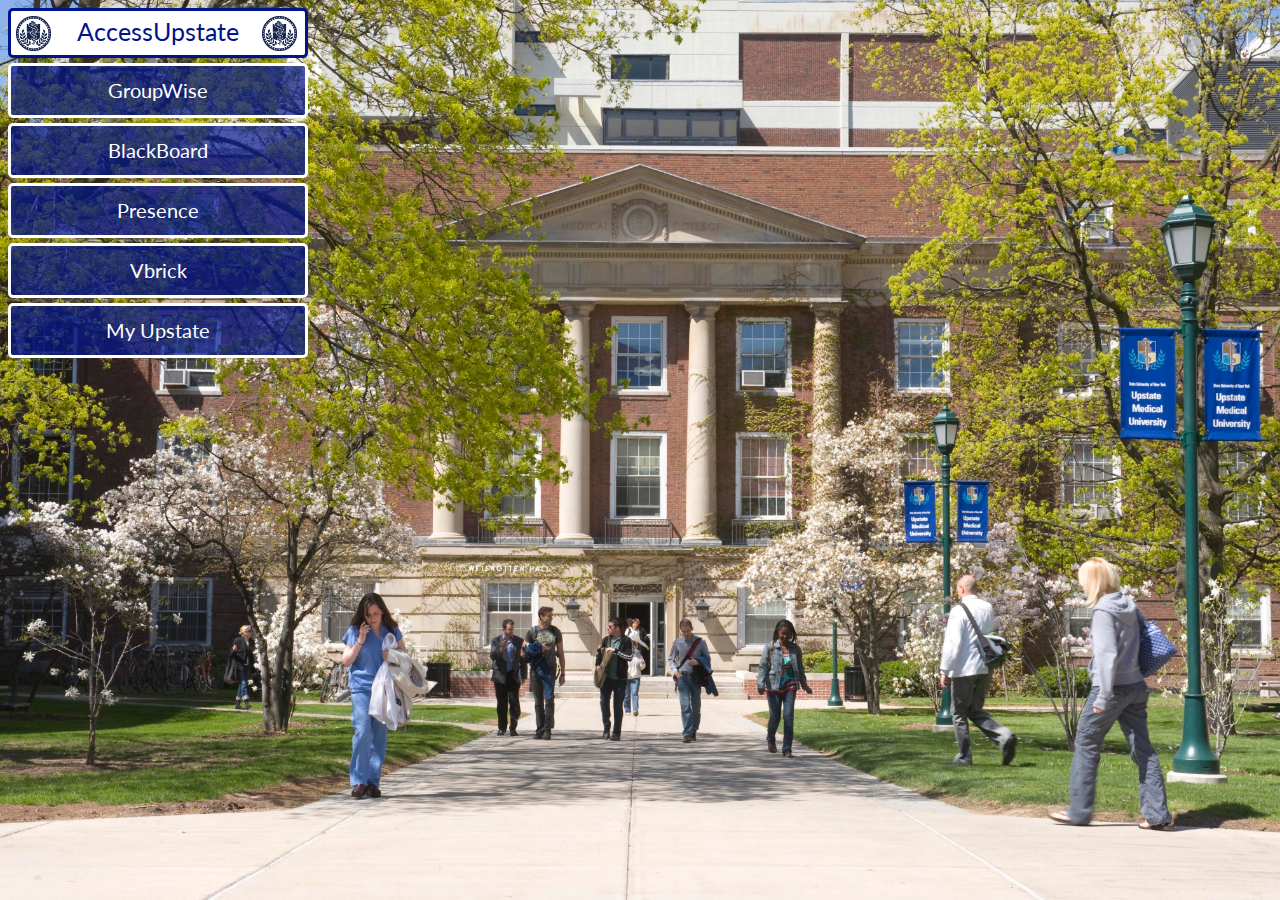
==== popup.html @ 848a3e03 "Mostly finished up" ====
<html>

<head>
    <link rel="stylesheet" type="text/css" href="style/popup-style.css">
    <link href="style/weather-icons.css" rel="stylesheet" type="text/css">
    <link rel='stylesheet' href='style/fullcalendar.css' />
    <meta name="viewport" content="width=device-width, initial-scale=1">
    <title>AccessUpstate </title>

    <body>
        <div class='header-pane row-distribution'>
            <div class="upstate-seal"></div>
            <span class='title-text'>
              AccessUpstate
          </span>
            <div class="upstate-seal"></div>
        </div>
        <div class="container column-distribution">
            <a href="https://webmail.upstate.edu/gw/webacc" class="link-btn">GroupWise</a>
            <a href="https://bb.upstate.edu/" class="link-btn"> BlackBoard</a>
            <a href="https://upstate.presence.io/" class="link-btn"> Presence </a>
            <a href="https://upstate.rev.vbrick.com/#/login" class="link-btn">Vbrick</a>
            <a href="https://bannerweb.upstate.edu/" class="link-btn">My Upstate</a>
        </div>

        </div>
        <script src="https://ajax.googleapis.com/ajax/libs/jquery/3.3.1/jquery.min.js"></script>
        <script src='js/popuplink.js'></script>
    </body>



</html>
---- style/popup-style.css ----
/*Import Files*/

@import url(https://fonts.googleapis.com/css?family=Lato:300,700);
/*Main Document Settings and Variables*/

:root {
    --maxwidth: 300px;
    --iconwidth: 90px;
    --borderwidth: 3px;
    --headerheight: 120px;
    --elementspacing: 5px;
    --main-color: rgba(0, 20, 140);
    --main-color-opaque: rgba(0, 20, 140, .7);
    /*--main-color: rgba(78, 181, 241);*/
    /*--main-color-opaque: rgba(78, 181, 241, .7);*/
    /*--main-color: rgba(27, 35, 78);*/
    /*--main-color-opaque: rgba(27, 35, 78, .6);*/
}

* {
    border-radius: 5px;
    /*color: white;*/
    font-family: Lato, sans-serif;
    box-sizing: border-box;
    /*margin: 0 auto;*/
    transition: all 0.2s;
}

body {
    background-image: url("../img/weiskotten.jpg");
    background-position: center center;
    background-repeat: ncao-repeat;
    background-size: cover;
      -moz-background-size: cover;
    max-width: var(--maxwidth);
    /*margin: 0 5px;*/
    height: auto;
    width: 300;
    /*height: 900px;*/
    /*overflow: hidden;*/
    line-height: 1.45;
}
.title-text {
    color: var(--main-color);
    /*background-color: blue;*/
    margin-top: 2px;
}

/*Class Files*/

.header-pane {
    border: 3px solid var(--main-color);
    background-color: white;
    width: 100%;
    height: 50px;
    font-size: 25px;
    color: white;
    text-align: center;
    margin-bottom: var(--elementspacing);
}
.horiz-line {
    width: 95%;
    border-top: 3px solid var(--main-color);
    margin-bottom: 5px;
}

.row-distribution {
    display: flex;
    justify-content: space-between;
    float: left;
    width: 100%;
}

.column-distribution {
    display: flex;
    float: left;
    justify-content: space-between;
    flex-direction: column;
    text-align: center;
}

.upstate-seal {
    background-image: url('../img/upstate-seal-blue.png');
    background-size: 35px;
    height: 38px;
    width: 38px;
    background-repeat: no-repeat;
    /*height: 100%;*/
    /*float: left;*/
    margin-left: 5px;
    margin-right: 5px;
    margin-top: 5px;
    margin-bottom: 5px;
    /*padding: 10px;*/
    /*background-origin: content-box;*/
}

.uptodate-icon {
    background-image: url('../img/uptodate.png');
    background-position: left;
    background-repeat: no-repeat;
    background-position: 10px;
    background-size: 28px;
}

/* Link Buttons */

.container {
    height: auto;
    width: 100%;
    float: left;
    color: white;
}

.link-btn {
    width: 100%;
    display: block;
    padding: 0.5em 0em;
    margin-top: 0;
    margin-bottom: 5px;
    border: 3px solid white;
    text-decoration: none;
    font-size: 20px;
    text-align: center;
    background: var(--main-color-opaque);
    font-size: 20px;
    color: white;
}

.link-btn:hover {
    color: var(--main-color);
    border: 3px solid var(--main-color);
    border-radius: 2em;
    background-color: white;
}
}
---- style/weather-icons.css ----
/*!
 *  Weather Icons 2.0.8
 *  Updated September 19, 2015
 *  Weather themed icons for Bootstrap
 *  Author - Erik Flowers - erik@helloerik.com
 *  Email: erik@helloerik.com
 *  Twitter: http://twitter.com/Erik_UX
 *  ------------------------------------------------------------------------------
 *  Maintained at http://erikflowers.github.io/weather-icons
 *
 *  License
 *  ------------------------------------------------------------------------------
 *  - Font licensed under SIL OFL 1.1 -
 *    http://scripts.sil.org/OFL
 *  - CSS, SCSS and LESS are licensed under MIT License -
 *    http://opensource.org/licenses/mit-license.html
 *  - Documentation licensed under CC BY 3.0 -
 *    http://creativecommons.org/licenses/by/3.0/
 *  - Inspired by and works great as a companion with Font Awesome
 *    "Font Awesome by Dave Gandy - http://fontawesome.io"
 */
@font-face {
  font-family: 'weathericons';
  src: url('../fonts/weathericons-regular-webfont.eot');
  src: url('../fonts/weathericons-regular-webfont.eot?#iefix') format('embedded-opentype'), url('../fonts/weathericons-regular-webfont.woff2') format('woff2'), url('../fonts/weathericons-regular-webfont.woff') format('woff'), url('../fonts/weathericons-regular-webfont.ttf') format('truetype'), url('../fonts/weathericons-regular-webfont.svg#weather_iconsregular') format('svg');
  font-weight: normal;
  font-style: normal;
}
.wi {
  display: inline-block;
  font-family: 'weathericons';
  font-style: normal;
  font-weight: normal;
  line-height: 1;
  -webkit-font-smoothing: antialiased;
  -moz-osx-font-smoothing: grayscale;
}
.wi-fw {
  text-align: center;
  width: 1.4em;
}
.wi-rotate-90 {
  filter: progid:DXImageTransform.Microsoft.BasicImage(rotation=1);
  -webkit-transform: rotate(90deg);
  -ms-transform: rotate(90deg);
  transform: rotate(90deg);
}
.wi-rotate-180 {
  filter: progid:DXImageTransform.Microsoft.BasicImage(rotation=2);
  -webkit-transform: rotate(180deg);
  -ms-transform: rotate(180deg);
  transform: rotate(180deg);
}
.wi-rotate-270 {
  filter: progid:DXImageTransform.Microsoft.BasicImage(rotation=3);
  -webkit-transform: rotate(270deg);
  -ms-transform: rotate(270deg);
  transform: rotate(270deg);
}
.wi-flip-horizontal {
  filter: progid:DXImageTransform.Microsoft.BasicImage(rotation=0, mirror=1);
  -webkit-transform: scale(-1, 1);
  -ms-transform: scale(-1, 1);
  transform: scale(-1, 1);
}
.wi-flip-vertical {
  filter: progid:DXImageTransform.Microsoft.BasicImage(rotation=2, mirror=1);
  -webkit-transform: scale(1, -1);
  -ms-transform: scale(1, -1);
  transform: scale(1, -1);
}
.wi-day-sunny:before {
  content: "\f00d";
}
.wi-day-cloudy:before {
  content: "\f002";
}
.wi-day-cloudy-gusts:before {
  content: "\f000";
}
.wi-day-cloudy-windy:before {
  content: "\f001";
}
.wi-day-fog:before {
  content: "\f003";
}
.wi-day-hail:before {
  content: "\f004";
}
.wi-day-haze:before {
  content: "\f0b6";
}
.wi-day-lightning:before {
  content: "\f005";
}
.wi-day-rain:before {
  content: "\f008";
}
.wi-day-rain-mix:before {
  content: "\f006";
}
.wi-day-rain-wind:before {
  content: "\f007";
}
.wi-day-showers:before {
  content: "\f009";
}
.wi-day-sleet:before {
  content: "\f0b2";
}
.wi-day-sleet-storm:before {
  content: "\f068";
}
.wi-day-snow:before {
  content: "\f00a";
}
.wi-day-snow-thunderstorm:before {
  content: "\f06b";
}
.wi-day-snow-wind:before {
  content: "\f065";
}
.wi-day-sprinkle:before {
  content: "\f00b";
}
.wi-day-storm-showers:before {
  content: "\f00e";
}
.wi-day-sunny-overcast:before {
  content: "\f00c";
}
.wi-day-thunderstorm:before {
  content: "\f010";
}
.wi-day-windy:before {
  content: "\f085";
}
.wi-solar-eclipse:before {
  content: "\f06e";
}
.wi-hot:before {
  content: "\f072";
}
.wi-day-cloudy-high:before {
  content: "\f07d";
}
.wi-day-light-wind:before {
  content: "\f0c4";
}
.wi-night-clear:before {
  content: "\f02e";
}
.wi-night-alt-cloudy:before {
  content: "\f086";
}
.wi-night-alt-cloudy-gusts:before {
  content: "\f022";
}
.wi-night-alt-cloudy-windy:before {
  content: "\f023";
}
.wi-night-alt-hail:before {
  content: "\f024";
}
.wi-night-alt-lightning:before {
  content: "\f025";
}
.wi-night-alt-rain:before {
  content: "\f028";
}
.wi-night-alt-rain-mix:before {
  content: "\f026";
}
.wi-night-alt-rain-wind:before {
  content: "\f027";
}
.wi-night-alt-showers:before {
  content: "\f029";
}
.wi-night-alt-sleet:before {
  content: "\f0b4";
}
.wi-night-alt-sleet-storm:before {
  content: "\f06a";
}
.wi-night-alt-snow:before {
  content: "\f02a";
}
.wi-night-alt-snow-thunderstorm:before {
  content: "\f06d";
}
.wi-night-alt-snow-wind:before {
  content: "\f067";
}
.wi-night-alt-sprinkle:before {
  content: "\f02b";
}
.wi-night-alt-storm-showers:before {
  content: "\f02c";
}
.wi-night-alt-thunderstorm:before {
  content: "\f02d";
}
.wi-night-cloudy:before {
  content: "\f031";
}
.wi-night-cloudy-gusts:before {
  content: "\f02f";
}
.wi-night-cloudy-windy:before {
  content: "\f030";
}
.wi-night-fog:before {
  content: "\f04a";
}
.wi-night-hail:before {
  content: "\f032";
}
.wi-night-lightning:before {
  content: "\f033";
}
.wi-night-partly-cloudy:before {
  content: "\f083";
}
.wi-night-rain:before {
  content: "\f036";
}
.wi-night-rain-mix:before {
  content: "\f034";
}
.wi-night-rain-wind:before {
  content: "\f035";
}
.wi-night-showers:before {
  content: "\f037";
}
.wi-night-sleet:before {
  content: "\f0b3";
}
.wi-night-sleet-storm:before {
  content: "\f069";
}
.wi-night-snow:before {
  content: "\f038";
}
.wi-night-snow-thunderstorm:before {
  content: "\f06c";
}
.wi-night-snow-wind:before {
  content: "\f066";
}
.wi-night-sprinkle:before {
  content: "\f039";
}
.wi-night-storm-showers:before {
  content: "\f03a";
}
.wi-night-thunderstorm:before {
  content: "\f03b";
}
.wi-lunar-eclipse:before {
  content: "\f070";
}
.wi-stars:before {
  content: "\f077";
}
.wi-storm-showers:before {
  content: "\f01d";
}
.wi-thunderstorm:before {
  content: "\f01e";
}
.wi-night-alt-cloudy-high:before {
  content: "\f07e";
}
.wi-night-cloudy-high:before {
  content: "\f080";
}
.wi-night-alt-partly-cloudy:before {
  content: "\f081";
}
.wi-cloud:before {
  content: "\f041";
}
.wi-cloudy:before {
  content: "\f013";
}
.wi-cloudy-gusts:before {
  content: "\f011";
}
.wi-cloudy-windy:before {
  content: "\f012";
}
.wi-fog:before {
  content: "\f014";
}
.wi-hail:before {
  content: "\f015";
}
.wi-rain:before {
  content: "\f019";
}
.wi-rain-mix:before {
  content: "\f017";
}
.wi-rain-wind:before {
  content: "\f018";
}
.wi-showers:before {
  content: "\f01a";
}
.wi-sleet:before {
  content: "\f0b5";
}
.wi-snow:before {
  content: "\f01b";
}
.wi-sprinkle:before {
  content: "\f01c";
}
.wi-storm-showers:before {
  content: "\f01d";
}
.wi-thunderstorm:before {
  content: "\f01e";
}
.wi-snow-wind:before {
  content: "\f064";
}
.wi-snow:before {
  content: "\f01b";
}
.wi-smog:before {
  content: "\f074";
}
.wi-smoke:before {
  content: "\f062";
}
.wi-lightning:before {
  content: "\f016";
}
.wi-raindrops:before {
  content: "\f04e";
}
.wi-raindrop:before {
  content: "\f078";
}
.wi-dust:before {
  content: "\f063";
}
.wi-snowflake-cold:before {
  content: "\f076";
}
.wi-windy:before {
  content: "\f021";
}
.wi-strong-wind:before {
  content: "\f050";
}
.wi-sandstorm:before {
  content: "\f082";
}
.wi-earthquake:before {
  content: "\f0c6";
}
.wi-fire:before {
  content: "\f0c7";
}
.wi-flood:before {
  content: "\f07c";
}
.wi-meteor:before {
  content: "\f071";
}
.wi-tsunami:before {
  content: "\f0c5";
}
.wi-volcano:before {
  content: "\f0c8";
}
.wi-hurricane:before {
  content: "\f073";
}
.wi-tornado:before {
  content: "\f056";
}
.wi-small-craft-advisory:before {
  content: "\f0cc";
}
.wi-gale-warning:before {
  content: "\f0cd";
}
.wi-storm-warning:before {
  content: "\f0ce";
}
.wi-hurricane-warning:before {
  content: "\f0cf";
}
.wi-wind-direction:before {
  content: "\f0b1";
}
.wi-alien:before {
  content: "\f075";
}
.wi-celsius:before {
  content: "\f03c";
}
.wi-fahrenheit:before {
  content: "\f045";
}
.wi-degrees:before {
  content: "\f042";
}
.wi-thermometer:before {
  content: "\f055";
}
.wi-thermometer-exterior:before {
  content: "\f053";
}
.wi-thermometer-internal:before {
  content: "\f054";
}
.wi-cloud-down:before {
  content: "\f03d";
}
.wi-cloud-up:before {
  content: "\f040";
}
.wi-cloud-refresh:before {
  content: "\f03e";
}
.wi-horizon:before {
  content: "\f047";
}
.wi-horizon-alt:before {
  content: "\f046";
}
.wi-sunrise:before {
  content: "\f051";
}
.wi-sunset:before {
  content: "\f052";
}
.wi-moonrise:before {
  content: "\f0c9";
}
.wi-moonset:before {
  content: "\f0ca";
}
.wi-refresh:before {
  content: "\f04c";
}
.wi-refresh-alt:before {
  content: "\f04b";
}
.wi-umbrella:before {
  content: "\f084";
}
.wi-barometer:before {
  content: "\f079";
}
.wi-humidity:before {
  content: "\f07a";
}
.wi-na:before {
  content: "\f07b";
}
.wi-train:before {
  content: "\f0cb";
}
.wi-moon-new:before {
  content: "\f095";
}
.wi-moon-waxing-crescent-1:before {
  content: "\f096";
}
.wi-moon-waxing-crescent-2:before {
  content: "\f097";
}
.wi-moon-waxing-crescent-3:before {
  content: "\f098";
}
.wi-moon-waxing-crescent-4:before {
  content: "\f099";
}
.wi-moon-waxing-crescent-5:before {
  content: "\f09a";
}
.wi-moon-waxing-crescent-6:before {
  content: "\f09b";
}
.wi-moon-first-quarter:before {
  content: "\f09c";
}
.wi-moon-waxing-gibbous-1:before {
  content: "\f09d";
}
.wi-moon-waxing-gibbous-2:before {
  content: "\f09e";
}
.wi-moon-waxing-gibbous-3:before {
  content: "\f09f";
}
.wi-moon-waxing-gibbous-4:before {
  content: "\f0a0";
}
.wi-moon-waxing-gibbous-5:before {
  content: "\f0a1";
}
.wi-moon-waxing-gibbous-6:before {
  content: "\f0a2";
}
.wi-moon-full:before {
  content: "\f0a3";
}
.wi-moon-waning-gibbous-1:before {
  content: "\f0a4";
}
.wi-moon-waning-gibbous-2:before {
  content: "\f0a5";
}
.wi-moon-waning-gibbous-3:before {
  content: "\f0a6";
}
.wi-moon-waning-gibbous-4:before {
  content: "\f0a7";
}
.wi-moon-waning-gibbous-5:before {
  content: "\f0a8";
}
.wi-moon-waning-gibbous-6:before {
  content: "\f0a9";
}
.wi-moon-third-quarter:before {
  content: "\f0aa";
}
.wi-moon-waning-crescent-1:before {
  content: "\f0ab";
}
.wi-moon-waning-crescent-2:before {
  content: "\f0ac";
}
.wi-moon-waning-crescent-3:before {
  content: "\f0ad";
}
.wi-moon-waning-crescent-4:before {
  content: "\f0ae";
}
.wi-moon-waning-crescent-5:before {
  content: "\f0af";
}
.wi-moon-waning-crescent-6:before {
  content: "\f0b0";
}
.wi-moon-alt-new:before {
  content: "\f0eb";
}
.wi-moon-alt-waxing-crescent-1:before {
  content: "\f0d0";
}
.wi-moon-alt-waxing-crescent-2:before {
  content: "\f0d1";
}
.wi-moon-alt-waxing-crescent-3:before {
  content: "\f0d2";
}
.wi-moon-alt-waxing-crescent-4:before {
  content: "\f0d3";
}
.wi-moon-alt-waxing-crescent-5:before {
  content: "\f0d4";
}
.wi-moon-alt-waxing-crescent-6:before {
  content: "\f0d5";
}
.wi-moon-alt-first-quarter:before {
  content: "\f0d6";
}
.wi-moon-alt-waxing-gibbous-1:before {
  content: "\f0d7";
}
.wi-moon-alt-waxing-gibbous-2:before {
  content: "\f0d8";
}
.wi-moon-alt-waxing-gibbous-3:before {
  content: "\f0d9";
}
.wi-moon-alt-waxing-gibbous-4:before {
  content: "\f0da";
}
.wi-moon-alt-waxing-gibbous-5:before {
  content: "\f0db";
}
.wi-moon-alt-waxing-gibbous-6:before {
  content: "\f0dc";
}
.wi-moon-alt-full:before {
  content: "\f0dd";
}
.wi-moon-alt-waning-gibbous-1:before {
  content: "\f0de";
}
.wi-moon-alt-waning-gibbous-2:before {
  content: "\f0df";
}
.wi-moon-alt-waning-gibbous-3:before {
  content: "\f0e0";
}
.wi-moon-alt-waning-gibbous-4:before {
  content: "\f0e1";
}
.wi-moon-alt-waning-gibbous-5:before {
  content: "\f0e2";
}
.wi-moon-alt-waning-gibbous-6:before {
  content: "\f0e3";
}
.wi-moon-alt-third-quarter:before {
  content: "\f0e4";
}
.wi-moon-alt-waning-crescent-1:before {
  content: "\f0e5";
}
.wi-moon-alt-waning-crescent-2:before {
  content: "\f0e6";
}
.wi-moon-alt-waning-crescent-3:before {
  content: "\f0e7";
}
.wi-moon-alt-waning-crescent-4:before {
  content: "\f0e8";
}
.wi-moon-alt-waning-crescent-5:before {
  content: "\f0e9";
}
.wi-moon-alt-waning-crescent-6:before {
  content: "\f0ea";
}
.wi-moon-0:before {
  content: "\f095";
}
.wi-moon-1:before {
  content: "\f096";
}
.wi-moon-2:before {
  content: "\f097";
}
.wi-moon-3:before {
  content: "\f098";
}
.wi-moon-4:before {
  content: "\f099";
}
.wi-moon-5:before {
  content: "\f09a";
}
.wi-moon-6:before {
  content: "\f09b";
}
.wi-moon-7:before {
  content: "\f09c";
}
.wi-moon-8:before {
  content: "\f09d";
}
.wi-moon-9:before {
  content: "\f09e";
}
.wi-moon-10:before {
  content: "\f09f";
}
.wi-moon-11:before {
  content: "\f0a0";
}
.wi-moon-12:before {
  content: "\f0a1";
}
.wi-moon-13:before {
  content: "\f0a2";
}
.wi-moon-14:before {
  content: "\f0a3";
}
.wi-moon-15:before {
  content: "\f0a4";
}
.wi-moon-16:before {
  content: "\f0a5";
}
.wi-moon-17:before {
  content: "\f0a6";
}
.wi-moon-18:before {
  content: "\f0a7";
}
.wi-moon-19:before {
  content: "\f0a8";
}
.wi-moon-20:before {
  content: "\f0a9";
}
.wi-moon-21:before {
  content: "\f0aa";
}
.wi-moon-22:before {
  content: "\f0ab";
}
.wi-moon-23:before {
  content: "\f0ac";
}
.wi-moon-24:before {
  content: "\f0ad";
}
.wi-moon-25:before {
  content: "\f0ae";
}
.wi-moon-26:before {
  content: "\f0af";
}
.wi-moon-27:before {
  content: "\f0b0";
}
.wi-time-1:before {
  content: "\f08a";
}
.wi-time-2:before {
  content: "\f08b";
}
.wi-time-3:before {
  content: "\f08c";
}
.wi-time-4:before {
  content: "\f08d";
}
.wi-time-5:before {
  content: "\f08e";
}
.wi-time-6:before {
  content: "\f08f";
}
.wi-time-7:before {
  content: "\f090";
}
.wi-time-8:before {
  content: "\f091";
}
.wi-time-9:before {
  content: "\f092";
}
.wi-time-10:before {
  content: "\f093";
}
.wi-time-11:before {
  content: "\f094";
}
.wi-time-12:before {
  content: "\f089";
}
.wi-direction-up:before {
  content: "\f058";
}
.wi-direction-up-right:before {
  content: "\f057";
}
.wi-direction-right:before {
  content: "\f04d";
}
.wi-direction-down-right:before {
  content: "\f088";
}
.wi-direction-down:before {
  content: "\f044";
}
.wi-direction-down-left:before {
  content: "\f043";
}
.wi-direction-left:before {
  content: "\f048";
}
.wi-direction-up-left:before {
  content: "\f087";
}
.wi-wind-beaufort-0:before {
  content: "\f0b7";
}
.wi-wind-beaufort-1:before {
  content: "\f0b8";
}
.wi-wind-beaufort-2:before {
  content: "\f0b9";
}
.wi-wind-beaufort-3:before {
  content: "\f0ba";
}
.wi-wind-beaufort-4:before {
  content: "\f0bb";
}
.wi-wind-beaufort-5:before {
  content: "\f0bc";
}
.wi-wind-beaufort-6:before {
  content: "\f0bd";
}
.wi-wind-beaufort-7:before {
  content: "\f0be";
}
.wi-wind-beaufort-8:before {
  content: "\f0bf";
}
.wi-wind-beaufort-9:before {
  content: "\f0c0";
}
.wi-wind-beaufort-10:before {
  content: "\f0c1";
}
.wi-wind-beaufort-11:before {
  content: "\f0c2";
}
.wi-wind-beaufort-12:before {
  content: "\f0c3";
}
.wi-yahoo-0:before {
  content: "\f056";
}
.wi-yahoo-1:before {
  content: "\f00e";
}
.wi-yahoo-2:before {
  content: "\f073";
}
.wi-yahoo-3:before {
  content: "\f01e";
}
.wi-yahoo-4:before {
  content: "\f01e";
}
.wi-yahoo-5:before {
  content: "\f017";
}
.wi-yahoo-6:before {
  content: "\f017";
}
.wi-yahoo-7:before {
  content: "\f017";
}
.wi-yahoo-8:before {
  content: "\f015";
}
.wi-yahoo-9:before {
  content: "\f01a";
}
.wi-yahoo-10:before {
  content: "\f015";
}
.wi-yahoo-11:before {
  content: "\f01a";
}
.wi-yahoo-12:before {
  content: "\f01a";
}
.wi-yahoo-13:before {
  content: "\f01b";
}
.wi-yahoo-14:before {
  content: "\f00a";
}
.wi-yahoo-15:before {
  content: "\f064";
}
.wi-yahoo-16:before {
  content: "\f01b";
}
.wi-yahoo-17:before {
  content: "\f015";
}
.wi-yahoo-18:before {
  content: "\f017";
}
.wi-yahoo-19:before {
  content: "\f063";
}
.wi-yahoo-20:before {
  content: "\f014";
}
.wi-yahoo-21:before {
  content: "\f021";
}
.wi-yahoo-22:before {
  content: "\f062";
}
.wi-yahoo-23:before {
  content: "\f050";
}
.wi-yahoo-24:before {
  content: "\f050";
}
.wi-yahoo-25:before {
  content: "\f076";
}
.wi-yahoo-26:before {
  content: "\f013";
}
.wi-yahoo-27:before {
  content: "\f031";
}
.wi-yahoo-28:before {
  content: "\f002";
}
.wi-yahoo-29:before {
  content: "\f031";
}
.wi-yahoo-30:before {
  content: "\f002";
}
.wi-yahoo-31:before {
  content: "\f02e";
}
.wi-yahoo-32:before {
  content: "\f00d";
}
.wi-yahoo-33:before {
  content: "\f083";
}
.wi-yahoo-34:before {
  content: "\f00c";
}
.wi-yahoo-35:before {
  content: "\f017";
}
.wi-yahoo-36:before {
  content: "\f072";
}
.wi-yahoo-37:before {
  content: "\f00e";
}
.wi-yahoo-38:before {
  content: "\f00e";
}
.wi-yahoo-39:before {
  content: "\f00e";
}
.wi-yahoo-40:before {
  content: "\f01a";
}
.wi-yahoo-41:before {
  content: "\f064";
}
.wi-yahoo-42:before {
  content: "\f01b";
}
.wi-yahoo-43:before {
  content: "\f064";
}
.wi-yahoo-44:before {
  content: "\f00c";
}
.wi-yahoo-45:before {
  content: "\f00e";
}
.wi-yahoo-46:before {
  content: "\f01b";
}
.wi-yahoo-47:before {
  content: "\f00e";
}
.wi-yahoo-3200:before {
  content: "\f077";
}
.wi-forecast-io-clear-day:before {
  content: "\f00d";
}
.wi-forecast-io-clear-night:before {
  content: "\f02e";
}
.wi-forecast-io-rain:before {
  content: "\f019";
}
.wi-forecast-io-snow:before {
  content: "\f01b";
}
.wi-forecast-io-sleet:before {
  content: "\f0b5";
}
.wi-forecast-io-wind:before {
  content: "\f050";
}
.wi-forecast-io-fog:before {
  content: "\f014";
}
.wi-forecast-io-cloudy:before {
  content: "\f013";
}
.wi-forecast-io-partly-cloudy-day:before {
  content: "\f002";
}
.wi-forecast-io-partly-cloudy-night:before {
  content: "\f031";
}
.wi-forecast-io-hail:before {
  content: "\f015";
}
.wi-forecast-io-thunderstorm:before {
  content: "\f01e";
}
.wi-forecast-io-tornado:before {
  content: "\f056";
}
.wi-wmo4680-0:before,
.wi-wmo4680-00:before {
  content: "\f055";
}
.wi-wmo4680-1:before,
.wi-wmo4680-01:before {
  content: "\f013";
}
.wi-wmo4680-2:before,
.wi-wmo4680-02:before {
  content: "\f055";
}
.wi-wmo4680-3:before,
.wi-wmo4680-03:before {
  content: "\f013";
}
.wi-wmo4680-4:before,
.wi-wmo4680-04:before {
  content: "\f014";
}
.wi-wmo4680-5:before,
.wi-wmo4680-05:before {
  content: "\f014";
}
.wi-wmo4680-10:before {
  content: "\f014";
}
.wi-wmo4680-11:before {
  content: "\f014";
}
.wi-wmo4680-12:before {
  content: "\f016";
}
.wi-wmo4680-18:before {
  content: "\f050";
}
.wi-wmo4680-20:before {
  content: "\f014";
}
.wi-wmo4680-21:before {
  content: "\f017";
}
.wi-wmo4680-22:before {
  content: "\f017";
}
.wi-wmo4680-23:before {
  content: "\f019";
}
.wi-wmo4680-24:before {
  content: "\f01b";
}
.wi-wmo4680-25:before {
  content: "\f015";
}
.wi-wmo4680-26:before {
  content: "\f01e";
}
.wi-wmo4680-27:before {
  content: "\f063";
}
.wi-wmo4680-28:before {
  content: "\f063";
}
.wi-wmo4680-29:before {
  content: "\f063";
}
.wi-wmo4680-30:before {
  content: "\f014";
}
.wi-wmo4680-31:before {
  content: "\f014";
}
.wi-wmo4680-32:before {
  content: "\f014";
}
.wi-wmo4680-33:before {
  content: "\f014";
}
.wi-wmo4680-34:before {
  content: "\f014";
}
.wi-wmo4680-35:before {
  content: "\f014";
}
.wi-wmo4680-40:before {
  content: "\f017";
}
.wi-wmo4680-41:before {
  content: "\f01c";
}
.wi-wmo4680-42:before {
  content: "\f019";
}
.wi-wmo4680-43:before {
  content: "\f01c";
}
.wi-wmo4680-44:before {
  content: "\f019";
}
.wi-wmo4680-45:before {
  content: "\f015";
}
.wi-wmo4680-46:before {
  content: "\f015";
}
.wi-wmo4680-47:before {
  content: "\f01b";
}
.wi-wmo4680-48:before {
  content: "\f01b";
}
.wi-wmo4680-50:before {
  content: "\f01c";
}
.wi-wmo4680-51:before {
  content: "\f01c";
}
.wi-wmo4680-52:before {
  content: "\f019";
}
.wi-wmo4680-53:before {
  content: "\f019";
}
.wi-wmo4680-54:before {
  content: "\f076";
}
.wi-wmo4680-55:before {
  content: "\f076";
}
.wi-wmo4680-56:before {
  content: "\f076";
}
.wi-wmo4680-57:before {
  content: "\f01c";
}
.wi-wmo4680-58:before {
  content: "\f019";
}
.wi-wmo4680-60:before {
  content: "\f01c";
}
.wi-wmo4680-61:before {
  content: "\f01c";
}
.wi-wmo4680-62:before {
  content: "\f019";
}
.wi-wmo4680-63:before {
  content: "\f019";
}
.wi-wmo4680-64:before {
  content: "\f015";
}
.wi-wmo4680-65:before {
  content: "\f015";
}
.wi-wmo4680-66:before {
  content: "\f015";
}
.wi-wmo4680-67:before {
  content: "\f017";
}
.wi-wmo4680-68:before {
  content: "\f017";
}
.wi-wmo4680-70:before {
  content: "\f01b";
}
.wi-wmo4680-71:before {
  content: "\f01b";
}
.wi-wmo4680-72:before {
  content: "\f01b";
}
.wi-wmo4680-73:before {
  content: "\f01b";
}
.wi-wmo4680-74:before {
  content: "\f076";
}
.wi-wmo4680-75:before {
  content: "\f076";
}
.wi-wmo4680-76:before {
  content: "\f076";
}
.wi-wmo4680-77:before {
  content: "\f01b";
}
.wi-wmo4680-78:before {
  content: "\f076";
}
.wi-wmo4680-80:before {
  content: "\f019";
}
.wi-wmo4680-81:before {
  content: "\f01c";
}
.wi-wmo4680-82:before {
  content: "\f019";
}
.wi-wmo4680-83:before {
  content: "\f019";
}
.wi-wmo4680-84:before {
  content: "\f01d";
}
.wi-wmo4680-85:before {
  content: "\f017";
}
.wi-wmo4680-86:before {
  content: "\f017";
}
.wi-wmo4680-87:before {
  content: "\f017";
}
.wi-wmo4680-89:before {
  content: "\f015";
}
.wi-wmo4680-90:before {
  content: "\f016";
}
.wi-wmo4680-91:before {
  content: "\f01d";
}
.wi-wmo4680-92:before {
  content: "\f01e";
}
.wi-wmo4680-93:before {
  content: "\f01e";
}
.wi-wmo4680-94:before {
  content: "\f016";
}
.wi-wmo4680-95:before {
  content: "\f01e";
}
.wi-wmo4680-96:before {
  content: "\f01e";
}
.wi-wmo4680-99:before {
  content: "\f056";
}
.wi-owm-200:before {
  content: "\f01e";
}
.wi-owm-201:before {
  content: "\f01e";
}
.wi-owm-202:before {
  content: "\f01e";
}
.wi-owm-210:before {
  content: "\f016";
}
.wi-owm-211:before {
  content: "\f016";
}
.wi-owm-212:before {
  content: "\f016";
}
.wi-owm-221:before {
  content: "\f016";
}
.wi-owm-230:before {
  content: "\f01e";
}
.wi-owm-231:before {
  content: "\f01e";
}
.wi-owm-232:before {
  content: "\f01e";
}
.wi-owm-300:before {
  content: "\f01c";
}
.wi-owm-301:before {
  content: "\f01c";
}
.wi-owm-302:before {
  content: "\f019";
}
.wi-owm-310:before {
  content: "\f017";
}
.wi-owm-311:before {
  content: "\f019";
}
.wi-owm-312:before {
  content: "\f019";
}
.wi-owm-313:before {
  content: "\f01a";
}
.wi-owm-314:before {
  content: "\f019";
}
.wi-owm-321:before {
  content: "\f01c";
}
.wi-owm-500:before {
  content: "\f01c";
}
.wi-owm-501:before {
  content: "\f019";
}
.wi-owm-502:before {
  content: "\f019";
}
.wi-owm-503:before {
  content: "\f019";
}
.wi-owm-504:before {
  content: "\f019";
}
.wi-owm-511:before {
  content: "\f017";
}
.wi-owm-520:before {
  content: "\f01a";
}
.wi-owm-521:before {
  content: "\f01a";
}
.wi-owm-522:before {
  content: "\f01a";
}
.wi-owm-531:before {
  content: "\f01d";
}
.wi-owm-600:before {
  content: "\f01b";
}
.wi-owm-601:before {
  content: "\f01b";
}
.wi-owm-602:before {
  content: "\f0b5";
}
.wi-owm-611:before {
  content: "\f017";
}
.wi-owm-612:before {
  content: "\f017";
}
.wi-owm-615:before {
  content: "\f017";
}
.wi-owm-616:before {
  content: "\f017";
}
.wi-owm-620:before {
  content: "\f017";
}
.wi-owm-621:before {
  content: "\f01b";
}
.wi-owm-622:before {
  content: "\f01b";
}
.wi-owm-701:before {
  content: "\f01a";
}
.wi-owm-711:before {
  content: "\f062";
}
.wi-owm-721:before {
  content: "\f0b6";
}
.wi-owm-731:before {
  content: "\f063";
}
.wi-owm-741:before {
  content: "\f014";
}
.wi-owm-761:before {
  content: "\f063";
}
.wi-owm-762:before {
  content: "\f063";
}
.wi-owm-771:before {
  content: "\f011";
}
.wi-owm-781:before {
  content: "\f056";
}
.wi-owm-800:before {
  content: "\f00d";
}
.wi-owm-801:before {
  content: "\f011";
}
.wi-owm-802:before {
  content: "\f011";
}
.wi-owm-803:before {
  content: "\f012";
}
.wi-owm-804:before {
  content: "\f013";
}
.wi-owm-900:before {
  content: "\f056";
}
.wi-owm-901:before {
  content: "\f01d";
}
.wi-owm-902:before {
  content: "\f073";
}
.wi-owm-903:before {
  content: "\f076";
}
.wi-owm-904:before {
  content: "\f072";
}
.wi-owm-905:before {
  content: "\f021";
}
.wi-owm-906:before {
  content: "\f015";
}
.wi-owm-957:before {
  content: "\f050";
}
.wi-owm-day-200:before {
  content: "\f010";
}
.wi-owm-day-201:before {
  content: "\f010";
}
.wi-owm-day-202:before {
  content: "\f010";
}
.wi-owm-day-210:before {
  content: "\f005";
}
.wi-owm-day-211:before {
  content: "\f005";
}
.wi-owm-day-212:before {
  content: "\f005";
}
.wi-owm-day-221:before {
  content: "\f005";
}
.wi-owm-day-230:before {
  content: "\f010";
}
.wi-owm-day-231:before {
  content: "\f010";
}
.wi-owm-day-232:before {
  content: "\f010";
}
.wi-owm-day-300:before {
  content: "\f00b";
}
.wi-owm-day-301:before {
  content: "\f00b";
}
.wi-owm-day-302:before {
  content: "\f008";
}
.wi-owm-day-310:before {
  content: "\f008";
}
.wi-owm-day-311:before {
  content: "\f008";
}
.wi-owm-day-312:before {
  content: "\f008";
}
.wi-owm-day-313:before {
  content: "\f008";
}
.wi-owm-day-314:before {
  content: "\f008";
}
.wi-owm-day-321:before {
  content: "\f00b";
}
.wi-owm-day-500:before {
  content: "\f00b";
}
.wi-owm-day-501:before {
  content: "\f008";
}
.wi-owm-day-502:before {
  content: "\f008";
}
.wi-owm-day-503:before {
  content: "\f008";
}
.wi-owm-day-504:before {
  content: "\f008";
}
.wi-owm-day-511:before {
  content: "\f006";
}
.wi-owm-day-520:before {
  content: "\f009";
}
.wi-owm-day-521:before {
  content: "\f009";
}
.wi-owm-day-522:before {
  content: "\f009";
}
.wi-owm-day-531:before {
  content: "\f00e";
}
.wi-owm-day-600:before {
  content: "\f00a";
}
.wi-owm-day-601:before {
  content: "\f0b2";
}
.wi-owm-day-602:before {
  content: "\f00a";
}
.wi-owm-day-611:before {
  content: "\f006";
}
.wi-owm-day-612:before {
  content: "\f006";
}
.wi-owm-day-615:before {
  content: "\f006";
}
.wi-owm-day-616:before {
  content: "\f006";
}
.wi-owm-day-620:before {
  content: "\f006";
}
.wi-owm-day-621:before {
  content: "\f00a";
}
.wi-owm-day-622:before {
  content: "\f00a";
}
.wi-owm-day-701:before {
  content: "\f009";
}
.wi-owm-day-711:before {
  content: "\f062";
}
.wi-owm-day-721:before {
  content: "\f0b6";
}
.wi-owm-day-731:before {
  content: "\f063";
}
.wi-owm-day-741:before {
  content: "\f003";
}
.wi-owm-day-761:before {
  content: "\f063";
}
.wi-owm-day-762:before {
  content: "\f063";
}
.wi-owm-day-781:before {
  content: "\f056";
}
.wi-owm-day-800:before {
  content: "\f00d";
}
.wi-owm-day-801:before {
  content: "\f000";
}
.wi-owm-day-802:before {
  content: "\f000";
}
.wi-owm-day-803:before {
  content: "\f000";
}
.wi-owm-day-804:before {
  content: "\f00c";
}
.wi-owm-day-900:before {
  content: "\f056";
}
.wi-owm-day-902:before {
  content: "\f073";
}
.wi-owm-day-903:before {
  content: "\f076";
}
.wi-owm-day-904:before {
  content: "\f072";
}
.wi-owm-day-906:before {
  content: "\f004";
}
.wi-owm-day-957:before {
  content: "\f050";
}
.wi-owm-night-200:before {
  content: "\f02d";
}
.wi-owm-night-201:before {
  content: "\f02d";
}
.wi-owm-night-202:before {
  content: "\f02d";
}
.wi-owm-night-210:before {
  content: "\f025";
}
.wi-owm-night-211:before {
  content: "\f025";
}
.wi-owm-night-212:before {
  content: "\f025";
}
.wi-owm-night-221:before {
  content: "\f025";
}
.wi-owm-night-230:before {
  content: "\f02d";
}
.wi-owm-night-231:before {
  content: "\f02d";
}
.wi-owm-night-232:before {
  content: "\f02d";
}
.wi-owm-night-300:before {
  content: "\f02b";
}
.wi-owm-night-301:before {
  content: "\f02b";
}
.wi-owm-night-302:before {
  content: "\f028";
}
.wi-owm-night-310:before {
  content: "\f028";
}
.wi-owm-night-311:before {
  content: "\f028";
}
.wi-owm-night-312:before {
  content: "\f028";
}
.wi-owm-night-313:before {
  content: "\f028";
}
.wi-owm-night-314:before {
  content: "\f028";
}
.wi-owm-night-321:before {
  content: "\f02b";
}
.wi-owm-night-500:before {
  content: "\f02b";
}
.wi-owm-night-501:before {
  content: "\f028";
}
.wi-owm-night-502:before {
  content: "\f028";
}
.wi-owm-night-503:before {
  content: "\f028";
}
.wi-owm-night-504:before {
  content: "\f028";
}
.wi-owm-night-511:before {
  content: "\f026";
}
.wi-owm-night-520:before {
  content: "\f029";
}
.wi-owm-night-521:before {
  content: "\f029";
}
.wi-owm-night-522:before {
  content: "\f029";
}
.wi-owm-night-531:before {
  content: "\f02c";
}
.wi-owm-night-600:before {
  content: "\f02a";
}
.wi-owm-night-601:before {
  content: "\f0b4";
}
.wi-owm-night-602:before {
  content: "\f02a";
}
.wi-owm-night-611:before {
  content: "\f026";
}
.wi-owm-night-612:before {
  content: "\f026";
}
.wi-owm-night-615:before {
  content: "\f026";
}
.wi-owm-night-616:before {
  content: "\f026";
}
.wi-owm-night-620:before {
  content: "\f026";
}
.wi-owm-night-621:before {
  content: "\f02a";
}
.wi-owm-night-622:before {
  content: "\f02a";
}
.wi-owm-night-701:before {
  content: "\f029";
}
.wi-owm-night-711:before {
  content: "\f062";
}
.wi-owm-night-721:before {
  content: "\f0b6";
}
.wi-owm-night-731:before {
  content: "\f063";
}
.wi-owm-night-741:before {
  content: "\f04a";
}
.wi-owm-night-761:before {
  content: "\f063";
}
.wi-owm-night-762:before {
  content: "\f063";
}
.wi-owm-night-781:before {
  content: "\f056";
}
.wi-owm-night-800:before {
  content: "\f02e";
}
.wi-owm-night-801:before {
  content: "\f022";
}
.wi-owm-night-802:before {
  content: "\f022";
}
.wi-owm-night-803:before {
  content: "\f022";
}
.wi-owm-night-804:before {
  content: "\f086";
}
.wi-owm-night-900:before {
  content: "\f056";
}
.wi-owm-night-902:before {
  content: "\f073";
}
.wi-owm-night-903:before {
  content: "\f076";
}
.wi-owm-night-904:before {
  content: "\f072";
}
.wi-owm-night-906:before {
  content: "\f024";
}
.wi-owm-night-957:before {
  content: "\f050";
}
.wi-wu-chanceflurries:before {
  content: "\f064";
}
.wi-wu-chancerain:before {
  content: "\f019";
}
.wi-wu-chancesleat:before {
  content: "\f0b5";
}
.wi-wu-chancesnow:before {
  content: "\f01b";
}
.wi-wu-chancetstorms:before {
  content: "\f01e";
}
.wi-wu-clear:before {
  content: "\f00d";
}
.wi-wu-cloudy:before {
  content: "\f002";
}
.wi-wu-flurries:before {
  content: "\f064";
}
.wi-wu-hazy:before {
  content: "\f0b6";
}
.wi-wu-mostlycloudy:before {
  content: "\f002";
}
.wi-wu-mostlysunny:before {
  content: "\f00d";
}
.wi-wu-partlycloudy:before {
  content: "\f002";
}
.wi-wu-partlysunny:before {
  content: "\f00d";
}
.wi-wu-rain:before {
  content: "\f01a";
}
.wi-wu-sleat:before {
  content: "\f0b5";
}
.wi-wu-snow:before {
  content: "\f01b";
}
.wi-wu-sunny:before {
  content: "\f00d";
}
.wi-wu-tstorms:before {
  content: "\f01e";
}
.wi-wu-unknown:before {
  content: "\f00d";
}
---- style/fullcalendar.css ----
/*!
 * FullCalendar v3.9.0
 * Docs & License: https://fullcalendar.io/
 * (c) 2018 Adam Shaw
 */

* {
    outline: none;
    /*margin-left: auto;*/
    /*margin-right: auto;*/
}

.fc {
    direction: ltr;
    text-align: left;
}

.fc-rtl {
    text-align: right;
}

body .fc {
    /* extra precedence to overcome jqui */
    font-size: 1em;
}

/* Colors
--------------------------------------------------------------------------------------------------*/
.fc-center {
    display: flex;
    color: white;
    text-align: center;
    /*padding-top: .2em;*/
    padding-bottom: .65em;
}
.fc-highlight {
    /* when user is selecting cells */
    /*background: #f1bcbc;*/
    opacity: .3;
}

.fc-bgevent {
    /* default look for background events */
    /*background: #8fdf83;*/
    opacity: .3;
}

.fc-nonbusiness {
    /* default look for non-business-hours areas */
    /* will inherit .fc-bgevent's styles */
    background: #d7d7d7;
}

/* Buttons (styled <button> tags, normalized to work cross-browser)
--------------------------------------------------------------------------------------------------*/

.fc button {
    /* force height to include the border and padding */
    -moz-box-sizing: border-box;
    -webkit-box-sizing: border-box;
    box-sizing: border-box;
    /* dimensions */
    /*margin-top: auto; */
    /*margin-bottom: auto;*/
    height: 2.1em;
    /*top: .15em;*/
    /*padding: 0 .6em;*/
    /* text & cursor */
    font-size: 1em;
    /* normalize */
    white-space: nowrap;
    border-radius: 0;
    cursor: pointer;
}

/* Firefox has an annoying inner border */

.fc button::-moz-focus-inner {
    margin: 0;
    padding: 0;
}

.fc-state-default {
    /* non-theme */
    /*border: 1px solid;*/
}

.fc-state-default.fc-corner-left {
    /* non-theme */
    border-top-left-radius: 5px;
    border-bottom-left-radius: 5px;
}

.fc-state-default.fc-corner-right {
    /* non-theme */
    border-top-right-radius: 5px;
    border-bottom-right-radius: 5px;
}

/* icons in buttons */

.fc button .fc-icon {
    /* non-theme */
    position: relative;
    top: -0.05em;
    /* seems to be a good adjustment across browsers */
    margin: 0 .2em;
    /*color: white;*/
    vertical-align: middle;
}

/*
  button states
  borrowed from twitter bootstrap (http://twitter.github.com/bootstrap/)
*/

.fc-state-default {
    background-color: white;
    border: .5px solid rgba(27, 35, 78);
    /*color: rgba(27, 35, 78);*/
    /*background-image: -moz-linear-gradient(top, #ffffff, #e6e6e6);*/
    /*background-image: -webkit-gradient(linear, 0 0, 0 100%, from(#ffffff), to(#e6e6e6));*/
    /*background-image: -webkit-linear-gradient(top, #ffffff, #e6e6e6);*/
    /*background-image: -o-linear-gradient(top, #ffffff, #e6e6e6);*/
    /*background-image: linear-gradient(to bottom, #ffffff, #e6e6e6);*/
    background-repeat: repeat-x;
    text-transform: capitalize;
    border: .5px solid white;
}

.fc-state-hover, .fc-state-down, .fc-state-active, .fc-state-disabled {
    color: white;
    background-color: rgba(39,110,241);
    border: .5px solid white;
}

.fc-state-hover {
    color: white;
    background-color: rgba(39,110,241);
    border: .5px solid white;
    text-decoration: none;
    background-position: 0 -15px;
    -webkit-transition: background-position 0.1s linear;
    -moz-transition: background-position 0.1s linear;
    -o-transition: background-position 0.1s linear;
    transition: background-position 0.1s linear;
}

.fc-state-down, .fc-state-active {
    background-color: rgba(39,110,241);
    color: white;
    background-image: none;
}

.fc-state-disabled {
    cursor: default;
    background-image: none;
    /*opacity: 0.65;*/
    box-shadow: none;
}

/* Buttons Groups
--------------------------------------------------------------------------------------------------*/

.fc-button-group {
    display: flex;
    position: relative;
    /*right: 8px;*/
    /*margin-bottom: 8px;*/
    /*margin-top: 4px;*/
}

/*
every button that is not first in a button group should scootch over one pixel and cover the
previous button's border...
*/

.fc .fc-button-group>* {
    /* extra precedence b/c buttons have margin set to zero */
    float: left;
    margin: 0 0 0 -1px;
}

.fc .fc-button-group> :first-child {
    /* same */
    margin-left: 0;
}

/* Popover
--------------------------------------------------------------------------------------------------*/
.fc-header-title h2 {
    /*color: white !important;*/
}
.fc-popover {
    position: absolute;
    box-shadow: 0 2px 6px rgba(0, 0, 0, 0.15);
}

.fc-popover .fc-header {
    /* TODO: be more consistent with fc-head/fc-body */
    padding: 2px 4px;
}

.fc-popover .fc-header .fc-title {
    margin: 0 2px;
}

.fc-popover .fc-header .fc-close {
    cursor: pointer;
}

.fc-ltr .fc-popover .fc-header .fc-title, .fc-rtl .fc-popover .fc-header .fc-close {
    float: left;
}

.fc-rtl .fc-popover .fc-header .fc-title, .fc-ltr .fc-popover .fc-header .fc-close {
    float: right;
}

/* Misc Reusable Components
--------------------------------------------------------------------------------------------------*/
.fc-divider {
    border-style: solid;
    border-width: 2px;
}

hr.fc-divider {
    height: 0;
    margin: 0;
    padding: 0 0 2px;
    /* height is unreliable across browsers, so use padding */
    border-width: 2px 0;
}

.fc-clear {
    clear: both;
}

.fc-bg, .fc-bgevent-skeleton, .fc-highlight-skeleton, .fc-helper-skeleton {
    /* these element should always cling to top-left/right corners */
    position: absolute;
    top: 0;
    left: 0;
    right: 0;
}

.fc-bg {
    bottom: 0;
    /* strech bg to bottom edge */
}

.fc-bg table {
    height: 100%;
    /* strech bg to bottom edge */
}

/* Tables
--------------------------------------------------------------------------------------------------*/

.fc table {
    width: 100%;
    box-sizing: border-box;
    /* fix scrollbar issue in firefox */
    table-layout: fixed;
    border-collapse: collapse;
    border-spacing: 0;
    font-size: 1em;
    /* normalize cross-browser */
}

.fc th {
    text-align: center;
}

.fc th, .fc td {
    border-style: solid;
    border-width: 1px;
    padding: 0;
    vertical-align: top;
    height: auto;
}

.fc td.fc-today {
    border-style: double;
    /* overcome neighboring borders */
}

/* Internal Nav Links
--------------------------------------------------------------------------------------------------*/

a[data-goto] {
    cursor: pointer;
}

a[data-goto]:hover {
    text-decoration: underline;
}

/* Fake Table Rows
--------------------------------------------------------------------------------------------------*/

.fc .fc-row {
    /* extra precedence to overcome themes w/ .ui-widget-content forcing a 1px border */
    /* no visible border by default. but make available if need be (scrollbar width compensation) */
    border-style: solid;
    border-width: 0;
}

.fc-row table {
    /* don't put left/right border on anything within a fake row.
     the outer tbody will worry about this */
    border-left: 0 hidden transparent;
    border-right: 0 hidden transparent;
    /* no bottom borders on rows */
    border-bottom: 0 hidden transparent;
}

.fc-row:first-child table {
    border-top: 0 hidden transparent;
    /* no top border on first row */
}

/* Day Row (used within the header and the DayGrid)
--------------------------------------------------------------------------------------------------*/

.fc-row {
    position: relative;
}

.fc-row .fc-bg {
    z-index: 1;
}

/* highlighting cells & background event skeleton */

.fc-row .fc-bgevent-skeleton, .fc-row .fc-highlight-skeleton {
    bottom: 0;
    /* stretch skeleton to bottom of row */
}

.fc-row .fc-bgevent-skeleton table, .fc-row .fc-highlight-skeleton table {
    height: 100%;
    /* stretch skeleton to bottom of row */
}

.fc-row .fc-highlight-skeleton td, .fc-row .fc-bgevent-skeleton td {
    border-color: transparent;
}

.fc-row .fc-bgevent-skeleton {
    z-index: 2;
}

.fc-row .fc-highlight-skeleton {
    z-index: 3;
}

/*
row content (which contains day/week numbers and events) as well as "helper" (which contains
temporary rendered events).
*/

.fc-row .fc-content-skeleton {
    position: relative;
    z-index: 4;
    padding-bottom: 2px;
    /* matches the space above the events */
}

.fc-row .fc-helper-skeleton {
    z-index: 5;
}

.fc .fc-row .fc-content-skeleton table, .fc .fc-row .fc-content-skeleton td, .fc .fc-row .fc-helper-skeleton td {
    /* see-through to the background below */
    /* extra precedence to prevent theme-provided backgrounds */
    background: none;
    /* in case <td>s are globally styled */
    border-color: transparent;
}

.fc-row .fc-content-skeleton td, .fc-row .fc-helper-skeleton td {
    /* don't put a border between events and/or the day number */
    border-bottom: 0;
}

.fc-row .fc-content-skeleton tbody td, .fc-row .fc-helper-skeleton tbody td {
    /* don't put a border between event cells */
    border-top: 0;
}

/* Scrolling Container
--------------------------------------------------------------------------------------------------*/
.fc-content {
    color: white;
    /*color: rgba(27, 35, 78);*/
    /*display: inline;*/
    white-space: nowrap;
    text-overflow: hidden;
    transition-duration: 0s !important;
}
.fc-day-number {
    color: white;
}
.fc-scroller {
    -webkit-overflow-scrolling: touch;
}

/* TODO: move to agenda/basic */

.fc-scroller>.fc-day-grid, .fc-scroller>.fc-time-grid {
    position: relative;
    /* re-scope all positions */
    width: 100%;
    /* hack to force re-sizing this inner element when scrollbars appear/disappear */
}

/* Global Event Styles
--------------------------------------------------------------------------------------------------*/

.fc-event {
    position: relative;
    /* for resize handle and other inner positioning */
    display: block;
    /* make the <a> tag block */
    font-size: .85em;
    line-height: 1.8;
    border-radius: 0px;
    /*border: 1px solid white;*/
    /*height: 20px;*/
    border: .5px solid white !important;
    border-radius: 5px;
    word-wrap: break-word;
    /*color: rgba(27, 35, 78);*/
    /* default BORDER color */
}

.fc-event, .fc-event-dot {
    background-color: #9e0f0f;
    /* default BACKGROUND color */
}
.fc-event:hover {
    color: white;
}

.fc-event, .fc-event:hover {
    /* default TEXT color */
    text-decoration: none;
    /* if <a> has an href */
}

.fc-event[href], .fc-event.fc-draggable {
    cursor: pointer;
    /* give events with links and draggable events a hand mouse pointer */
}

.fc-not-allowed, .fc-not-allowed .fc-event {
    /* to override an event's custom cursor */
    cursor: not-allowed;
}

.fc-event .fc-bg {
    /* the generic .fc-bg already does position */
    z-index: 1;
    /*background: #fff;*/
    opacity: .25;
}

.fc-event .fc-content {
    position: relative;
    z-index: 2;
}

/* resizer (cursor AND touch devices) */

.fc-event .fc-resizer {
    position: absolute;
    z-index: 4;
}

/* resizer (touch devices) */

.fc-event .fc-resizer {
    display: none;
}

.fc-event.fc-allow-mouse-resize .fc-resizer, .fc-event.fc-selected .fc-resizer {
    /* only show when hovering or selected (with touch) */
    display: block;
}

/* hit area */

.fc-event.fc-selected .fc-resizer:before {
    /* 40x40 touch area */
    content: "";
    position: absolute;
    z-index: 9999;
    /* user of this util can scope within a lower z-index */
    top: 50%;
    left: 50%;
    width: 40px;
    height: 40px;
    margin-left: -20px;
    margin-top: -20px;
}

/* Event Selection (only for touch devices)
--------------------------------------------------------------------------------------------------*/

.fc-event.fc-selected {
    z-index: 9999 !important;
    /* overcomes inline z-index */
    box-shadow: 0 2px 5px rgba(0, 0, 0, 0.2);
}

.fc-event.fc-selected.fc-dragging {
    box-shadow: 0 2px 7px rgba(0, 0, 0, 0.3);
}

/* Horizontal Events
--------------------------------------------------------------------------------------------------*/

/* bigger touch area when selected */

.fc-h-event.fc-selected:before {
    content: "";
    position: absolute;
    z-index: 3;
    /* below resizers */
    top: -10px;
    bottom: -10px;
    left: 0;
    right: 0;
}

/* events that are continuing to/from another week. kill rounded corners and butt up against edge */

.fc-ltr .fc-h-event.fc-not-start, .fc-rtl .fc-h-event.fc-not-end {
    margin-left: 0;
    border-left-width: 0;
    padding-left: 1px;
    /* replace the border with padding */
    border-top-left-radius: 0;
    border-bottom-left-radius: 0;
}

.fc-ltr .fc-h-event.fc-not-end, .fc-rtl .fc-h-event.fc-not-start {
    margin-right: 0;
    border-right-width: 0;
    padding-right: 1px;
    /* replace the border with padding */
    border-top-right-radius: 0;
    border-bottom-right-radius: 0;
}

/* resizer (cursor AND touch devices) */

/* left resizer  */

.fc-ltr .fc-h-event .fc-start-resizer, .fc-rtl .fc-h-event .fc-end-resizer {
    cursor: w-resize;
    left: -1px;
    /* overcome border */
}

/* right resizer */

.fc-ltr .fc-h-event .fc-end-resizer, .fc-rtl .fc-h-event .fc-start-resizer {
    cursor: e-resize;
    right: -1px;
    /* overcome border */
}

/* resizer (mouse devices) */

.fc-h-event.fc-allow-mouse-resize .fc-resizer {
    width: 7px;
    top: -1px;
    /* overcome top border */
    bottom: -1px;
    /* overcome bottom border */
}

/* resizer (touch devices) */

.fc-h-event.fc-selected .fc-resizer {
    /* 8x8 little dot */
    border-radius: 4px;
    border-width: 1px;
    width: 6px;
    height: 6px;
    border-style: solid;
    border-color: inherit;
    background: #fff;
    /* vertically center */
    top: 50%;
    margin-top: -4px;
}

/* left resizer  */

.fc-ltr .fc-h-event.fc-selected .fc-start-resizer, .fc-rtl .fc-h-event.fc-selected .fc-end-resizer {
    margin-left: -4px;
    /* centers the 8x8 dot on the left edge */
}

/* right resizer */

.fc-ltr .fc-h-event.fc-selected .fc-end-resizer, .fc-rtl .fc-h-event.fc-selected .fc-start-resizer {
    margin-right: -4px;
    /* centers the 8x8 dot on the right edge */
}

/* DayGrid events
----------------------------------------------------------------------------------------------------
We use the full "fc-day-grid-event" class instead of using descendants because the event won't
be a descendant of the grid when it is being dragged.
*/
.fc-day-grid-event {
    margin: 1px 2px 0;
    /* spacing between events and edges */
    padding: 0 1px;
    color: white;
}

tr:first-child>td>.fc-day-grid-event {
    margin-top: 2px;
    /* a little bit more space before the first event */
}

.fc-day-grid-event.fc-selected:after {
    content: "";
    position: absolute;
    z-index: 1;
    /* same z-index as fc-bg, behind text */
    /* overcome the borders */
    top: -1px;
    right: -1px;
    bottom: -1px;
    left: -1px;
    /* darkening effect */
    background: #000;
    /*opacity: .25;*/
}

.fc-day-grid-event .fc-content {
    /* force events to be one-line tall */
    white-space: nowrap;
    overflow: hidden;
}

.fc-day-grid-event .fc-time {
    font-weight: bold;
}

/* resizer (cursor devices) */

/* left resizer  */

.fc-ltr .fc-day-grid-event.fc-allow-mouse-resize .fc-start-resizer, .fc-rtl .fc-day-grid-event.fc-allow-mouse-resize .fc-end-resizer {
    margin-left: -2px;
    /* to the day cell's edge */
}

/* right resizer */

.fc-ltr .fc-day-grid-event.fc-allow-mouse-resize .fc-end-resizer, .fc-rtl .fc-day-grid-event.fc-allow-mouse-resize .fc-start-resizer {
    margin-right: -2px;
    /* to the day cell's edge */
}

/* Event Limiting
--------------------------------------------------------------------------------------------------*/

/* "more" link that represents hidden events */

a.fc-more {
    margin: 1px 3px;
    font-size: .85em;
    cursor: pointer;
    text-decoration: none;
}

a.fc-more:hover {
    text-decoration: underline;
}

.fc-limited {
    /* rows and cells that are hidden because of a "more" link */
    display: none;
}

/* popover that appears when "more" link is clicked */

.fc-day-grid .fc-row {
    z-index: 1;
    /* make the "more" popover one higher than this */
}

.fc-more-popover {
    z-index: 2;
    width: 220px;
}

.fc-more-popover .fc-event-container {
    padding: 10px;
}

/* Now Indicator
--------------------------------------------------------------------------------------------------*/

.fc-now-indicator {
    position: absolute;
    border: 1px solid red;
}

/* Utilities
--------------------------------------------------------------------------------------------------*/

.fc-unselectable {
    -webkit-user-select: none;
    -khtml-user-select: none;
    -moz-user-select: none;
    -ms-user-select: none;
    user-select: none;
    -webkit-touch-callout: none;
    -webkit-tap-highlight-color: transparent;
}

/*
TODO: more distinction between this file and common.css
*/

/* Colors
--------------------------------------------------------------------------------------------------*/

.fc-unthemed th, .fc-unthemed td, .fc-unthemed thead, .fc-unthemed tbody, .fc-unthemed .fc-divider, .fc-unthemed .fc-row, .fc-unthemed .fc-content, .fc-unthemed .fc-popover, .fc-unthemed .fc-list-view, .fc-unthemed .fc-list-heading td {
    border-color: #ddd;
}

.fc-unthemed .fc-popover {
    background-color: #fff;
}

.fc-unthemed .fc-divider, .fc-unthemed .fc-popover .fc-header, .fc-unthemed .fc-list-heading td {
    background: #e00c0c;
}

.fc-unthemed .fc-popover .fc-header .fc-close {
    color: #666;
}

.fc-unthemed td.fc-today {
    /*background: rgb(27, 35, 78, .6);*/
    /*background: rgba(255, 255, 255, .6);*/
}

.fc-unthemed .fc-disabled-day {
    /*background: #d7d7d7;*/
    /*opacity: .3;*/
}

/* Icons (inline elements with styled text that mock arrow icons)
--------------------------------------------------------------------------------------------------*/

.fc-icon {
    display: inline-block;
    /*color: rgba(27, 35, 78);*/
    height: 1em;
    line-height: 1em;
    font-size: 1em;
    text-align: center;
    overflow: hidden;
    font-family: "Courier New", Courier, monospace;
    /* don't allow browser text-selection */
    -webkit-touch-callout: none;
    -webkit-user-select: none;
    -khtml-user-select: none;
    -moz-user-select: none;
    -ms-user-select: none;
    user-select: none;
    transition: 0s  !important;
}
.fc-state-default:hover .fc-icon {
    color: white;
    transition: 0s;
}
/*
Acceptable font-family overrides for individual icons:
  "Arial", sans-serif
  "Times New Roman", serif

NOTE: use percentage font sizes or else old IE chokes
*/

.fc-icon:after {
    position: relative;
}

.fc-icon-left-single-arrow:after {
    content: "\2039";
    font-weight: bold;
    font-size: 200%;
    top: -7%;
}

.fc-icon-right-single-arrow:after {
    content: "\203A";
    font-weight: bold;
    font-size: 200%;
    top: -7%;
}

.fc-icon-left-double-arrow:after {
    content: "\AB";
    font-size: 160%;
    top: -7%;
}

.fc-icon-right-double-arrow:after {
    content: "\BB";
    font-size: 160%;
    top: -7%;
}

.fc-icon-left-triangle:after {
    content: "\25C4";
    font-size: 125%;
    top: 3%;
}

.fc-icon-right-triangle:after {
    content: "\25BA";
    font-size: 125%;
    top: 3%;
}

.fc-icon-down-triangle:after {
    content: "\25BC";
    font-size: 125%;
    top: 2%;
}

.fc-icon-x:after {
    content: "\D7";
    font-size: 200%;
    top: 6%;
}

/* Popover
--------------------------------------------------------------------------------------------------*/

.fc-unthemed .fc-popover {
    border-width: 1px;
    border-style: solid;
}

.fc-unthemed .fc-popover .fc-header .fc-close {
    font-size: .9em;
    margin-top: 8px;
}

/* List View
--------------------------------------------------------------------------------------------------*/

.fc-unthemed .fc-list-item:hover td {
    background-color: #f5f5f5;
}

/* Colors
--------------------------------------------------------------------------------------------------*/

.ui-widget .fc-disabled-day {
    background-image: none;
}

/* Popover
--------------------------------------------------------------------------------------------------*/

.fc-popover>.ui-widget-header+.ui-widget-content {
    border-top: 0;
    /* where they meet, let the header have the border */
}

/* Global Event Styles
--------------------------------------------------------------------------------------------------*/

.ui-widget .fc-event {
    /* overpower jqui's styles on <a> tags. TODO: more DRY */
    color: #fff;
    /* default TEXT color */
    text-decoration: none;
    /* if <a> has an href */
    /* undo ui-widget-header bold */
    font-weight: normal;
}

/* TimeGrid axis running down the side (for both the all-day area and the slot area)
--------------------------------------------------------------------------------------------------*/

.ui-widget td.fc-axis {
    font-weight: normal;
    /* overcome bold */
}

/* TimeGrid Slats (lines that run horizontally)
--------------------------------------------------------------------------------------------------*/

.fc-time-grid .fc-slats .ui-widget-content {
    background: none;
    /* see through to fc-bg */
}

.fc.fc-bootstrap3 a {
    text-decoration: none;
}

.fc.fc-bootstrap3 a[data-goto]:hover {
    text-decoration: underline;
}

.fc-bootstrap3 hr.fc-divider {
    border-color: inherit;
}

.fc-bootstrap3 .fc-today.alert {
    border-radius: 0;
}

/* Popover
--------------------------------------------------------------------------------------------------*/

.fc-bootstrap3 .fc-popover .panel-body {
    padding: 0;
}

/* TimeGrid Slats (lines that run horizontally)
--------------------------------------------------------------------------------------------------*/
.fc-widget-content {
    color: white;
}
.fc-bootstrap3 .fc-time-grid .fc-slats table {
    /* some themes have background color. see through to slats */
    background: none;
}

.fc.fc-bootstrap4 a {
    text-decoration: none;
}

.fc.fc-bootstrap4 a[data-goto]:hover {
    text-decoration: underline;
}

.fc-bootstrap4 hr.fc-divider {
    border-color: inherit;
}

.fc-bootstrap4 .fc-today.alert {
    border-radius: 0;
}

.fc-bootstrap4 a.fc-event:not([href]):not([tabindex]) {
    color: #fff;
}

.fc-bootstrap4 .fc-popover.card {
    position: absolute;
}

/* Popover
--------------------------------------------------------------------------------------------------*/

.fc-bootstrap4 .fc-popover .card-body {
    padding: 0;
}

/* TimeGrid Slats (lines that run horizontally)
--------------------------------------------------------------------------------------------------*/

.fc-bootstrap4 .fc-time-grid .fc-slats table {
    /* some themes have background color. see through to slats */
    background: none;
}

/* Toolbar
--------------------------------------------------------------------------------------------------*/

.fc-toolbar {
    text-align: center;
}

.fc-toolbar.fc-header-toolbar {
    margin-top: 8px;
    margin-bottom: 4px;
}

.fc-toolbar.fc-footer-toolbar {
    margin-top: 1em;
}

.fc-toolbar .fc-left {
    float: left;
}

.fc-toolbar .fc-right {
    float: right;
}

.fc-toolbar .fc-center {
    display: inline-block;
}

/* the things within each left/right/center section */

.fc .fc-toolbar>*>* {
    /* extra precedence to override button border margins */
    float: left;
    margin-left: .75em;
}

/* the first thing within each left/center/right section */

.fc .fc-toolbar>*> :first-child {
    /* extra precedence to override button border margins */
    margin-left: 0;
}

/* title text */

.fc-toolbar h2 {
    width: 100%;
    posiiton: relative;
    margin-top: auto;
    /*margin-right: -50%;*/
    /*transform: translate(-50%, -50%);*/
}

/* button layering (for border precedence) */

.fc-toolbar button {
    position: relative;
}

.fc-toolbar .fc-state-hover, .fc-toolbar .ui-state-hover {
    z-index: 2;
}

.fc-toolbar .fc-state-down {
    z-index: 3;
}

.fc-toolbar .fc-state-active, .fc-toolbar .ui-state-active {
    z-index: 4;
}

.fc-toolbar button:focus {
    z-index: 5;
}

/* View Structure
--------------------------------------------------------------------------------------------------*/

/* undo twitter bootstrap's box-sizing rules. normalizes positioning techniques */

/* don't do this for the toolbar because we'll want bootstrap to style those buttons as some pt */

.fc-view-container *, .fc-view-container *:before, .fc-view-container *:after {
    -webkit-box-sizing: content-box;
    -moz-box-sizing: content-box;
    box-sizing: content-box;
}

.fc-view, .fc-view>table {
    /* so dragged elements can be above the view's main element */
    position: relative;
    z-index: 1;
}

/* BasicView
--------------------------------------------------------------------------------------------------*/

/* day row structure */

.fc-basicWeek-view .fc-content-skeleton, .fc-basicDay-view .fc-content-skeleton {
    /* there may be week numbers in these views, so no padding-top */
    padding-bottom: 1em;
    /* ensure a space at bottom of cell for user selecting/clicking */
}

.fc-basic-view .fc-body .fc-row {
    min-height: 4em;
    /* ensure that all rows are at least this tall */
}

/* a "rigid" row will take up a constant amount of height because content-skeleton is absolute */

.fc-row.fc-rigid {
    overflow: hidden;
}

.fc-row.fc-rigid .fc-content-skeleton {
    position: absolute;
    top: 0;
    left: 0;
    right: 0;
}

/* week and day number styling */

.fc-day-top.fc-other-month {
    opacity: 0.3;
}

.fc-basic-view .fc-week-number, .fc-basic-view .fc-day-number {
    padding: 2px;
}

.fc-basic-view th.fc-week-number, .fc-basic-view th.fc-day-number {
    padding: 0 2px;
    /* column headers can't have as much v space */
}

.fc-ltr .fc-basic-view .fc-day-top .fc-day-number {
    float: right;
}

.fc-rtl .fc-basic-view .fc-day-top .fc-day-number {
    float: left;
}

.fc-ltr .fc-basic-view .fc-day-top .fc-week-number {
    float: left;
    border-radius: 0 0 3px 0;
}

.fc-rtl .fc-basic-view .fc-day-top .fc-week-number {
    float: right;
    border-radius: 0 0 0 3px;
}

.fc-basic-view .fc-day-top .fc-week-number {
    min-width: 1.5em;
    text-align: center;
    background-color: #f2f2f2;
    color: #808080;
}

/* when week/day number have own column */

.fc-basic-view td.fc-week-number {
    text-align: center;
}

.fc-basic-view td.fc-week-number>* {
    /* work around the way we do column resizing and ensure a minimum width */
    display: inline-block;
    min-width: 1.25em;
}

/* AgendaView all-day area
--------------------------------------------------------------------------------------------------*/

.fc-agenda-view .fc-day-grid {
    position: relative;
    z-index: 2;
    /* so the "more.." popover will be over the time grid */
}

.fc-agenda-view .fc-day-grid .fc-row {
    min-height: 3em;
    /* all-day section will never get shorter than this */
}

.fc-agenda-view .fc-day-grid .fc-row .fc-content-skeleton {
    padding-bottom: 1em;
    /* give space underneath events for clicking/selecting days */
}

/* TimeGrid axis running down the side (for both the all-day area and the slot area)
--------------------------------------------------------------------------------------------------*/

.fc .fc-axis {
    /* .fc to overcome default cell styles */
    vertical-align: middle;
    padding: 0 4px;
    white-space: nowrap;
}

.fc-ltr .fc-axis {
    text-align: right;
}

.fc-rtl .fc-axis {
    text-align: left;
}

/* TimeGrid Structure
--------------------------------------------------------------------------------------------------*/

.fc-time-grid-container, .fc-time-grid {
    /* so slats/bg/content/etc positions get scoped within here */
    position: relative;
    z-index: 1;
}

.fc-time-grid {
    min-height: 100%;
    /* so if height setting is 'auto', .fc-bg stretches to fill height */
}

.fc-time-grid table {
    /* don't put outer borders on slats/bg/content/etc */
    border: 0 hidden transparent;
}

.fc-time-grid>.fc-bg {
    z-index: 1;
}

.fc-time-grid .fc-slats, .fc-time-grid>hr {
    /* the <hr> AgendaView injects when grid is shorter than scroller */
    position: relative;
    z-index: 2;
}

.fc-time-grid .fc-content-col {
    position: relative;
    /* because now-indicator lives directly inside */
}

.fc-time-grid .fc-content-skeleton {
    position: absolute;
    z-index: 3;
    top: 0;
    left: 0;
    right: 0;
}

/* divs within a cell within the fc-content-skeleton */

.fc-time-grid .fc-business-container {
    position: relative;
    z-index: 1;
}

.fc-time-grid .fc-bgevent-container {
    position: relative;
    z-index: 2;
}

.fc-time-grid .fc-highlight-container {
    position: relative;
    z-index: 3;
}

.fc-time-grid .fc-event-container {
    position: relative;
    z-index: 4;
}

.fc-time-grid .fc-now-indicator-line {
    z-index: 5;
}

.fc-time-grid .fc-helper-container {
    /* also is fc-event-container */
    position: relative;
    z-index: 6;
}

/* TimeGrid Slats (lines that run horizontally)
--------------------------------------------------------------------------------------------------*/

.fc-time-grid .fc-slats td {
    height: 1.5em;
    border-bottom: 0;
    /* each cell is responsible for its top border */
}

.fc-time-grid .fc-slats .fc-minor td {
    border-top-style: dotted;
}

/* TimeGrid Highlighting Slots
--------------------------------------------------------------------------------------------------*/

.fc-time-grid .fc-highlight-container {
    /* a div within a cell within the fc-highlight-skeleton */
    position: relative;
    /* scopes the left/right of the fc-highlight to be in the column */
}

.fc-time-grid .fc-highlight {
    position: absolute;
    left: 0;
    right: 0;
    /* top and bottom will be in by JS */
}

/* TimeGrid Event Containment
--------------------------------------------------------------------------------------------------*/
.fc-ltr .fc-time-grid .fc-event-container {
    /* space on the sides of events for LTR (default) */
    margin: 0 2.5% 0 2px;
}

.fc-rtl .fc-time-grid .fc-event-container {
    /* space on the sides of events for RTL */
    margin: 0 2px 0 2.5%;
}

.fc-time-grid .fc-event, .fc-time-grid .fc-bgevent {
    position: absolute;
    z-index: 1;
    /* scope inner z-index's */
}

.fc-time-grid .fc-bgevent {
    /* background events always span full width */
    left: 0;
    right: 0;
}

/* Generic Vertical Event
--------------------------------------------------------------------------------------------------*/

.fc-v-event.fc-not-start {
    /* events that are continuing from another day */
    /* replace space made by the top border with padding */
    border-top-width: 0;
    padding-top: 1px;
    /* remove top rounded corners */
    border-top-left-radius: 0;
    border-top-right-radius: 0;
}

.fc-v-event.fc-not-end {
    /* replace space made by the top border with padding */
    border-bottom-width: 0;
    padding-bottom: 1px;
    /* remove bottom rounded corners */
    border-bottom-left-radius: 0;
    border-bottom-right-radius: 0;
}

/* TimeGrid Event Styling
----------------------------------------------------------------------------------------------------
We use the full "fc-time-grid-event" class instead of using descendants because the event won't
be a descendant of the grid when it is being dragged.
*/
.fc-day-header {
    color: white !important;
    /*background-color: black;*/
}
.fc-center {
    text-align: center;
}
.fc-time-grid-event {
    overflow: hidden;
    /* don't let the bg flow over rounded corners */
}

.fc-time-grid-event.fc-selected {
    /* need to allow touch resizers to extend outside event's bounding box */
    /* common fc-selected styles hide the fc-bg, so don't need this anyway */
    overflow: visible;
}

.fc-time-grid-event.fc-selected .fc-bg {
    display: none;
    /* hide semi-white background, to appear darker */
}

.fc-time-grid-event .fc-content {
    overflow: hidden;
    /* for when .fc-selected */
}

.fc-time-grid-event .fc-time, .fc-time-grid-event .fc-title {
    padding: 0 1px;
}

.fc-time-grid-event .fc-time {
    font-size: .85em;
    white-space: nowrap;
}

/* short mode, where time and title are on the same line */

.fc-time-grid-event.fc-short .fc-content {
    /* don't wrap to second line (now that contents will be inline) */
    white-space: nowrap;
}

.fc-time-grid-event.fc-short .fc-time, .fc-time-grid-event.fc-short .fc-title {
    /* put the time and title on the same line */
    display: inline-block;
    vertical-align: top;
}

.fc-time-grid-event.fc-short .fc-time span {
    display: none;
    /* don't display the full time text... */
}

.fc-time-grid-event.fc-short .fc-time:before {
    content: attr(data-start);
    /* ...instead, display only the start time */
}

.fc-time-grid-event.fc-short .fc-time:after {
    content: "\A0-\A0";
    /* seperate with a dash, wrapped in nbsp's */
}

.fc-time-grid-event.fc-short .fc-title {
    font-size: .85em;
    /* make the title text the same size as the time */
    padding: 0;
    /* undo padding from above */
}

/* resizer (cursor device) */

.fc-time-grid-event.fc-allow-mouse-resize .fc-resizer {
    left: 0;
    right: 0;
    bottom: 0;
    height: 8px;
    overflow: hidden;
    line-height: 8px;
    font-size: 11px;
    font-family: monospace;
    text-align: center;
    cursor: s-resize;
}

.fc-time-grid-event.fc-allow-mouse-resize .fc-resizer:after {
    content: "=";
}

/* resizer (touch device) */

.fc-time-grid-event.fc-selected .fc-resizer {
    /* 10x10 dot */
    border-radius: 5px;
    border-width: 1px;
    width: 8px;
    height: 8px;
    border-style: solid;
    border-color: inherit;
    background: #fff;
    /* horizontally center */
    left: 50%;
    margin-left: -5px;
    /* center on the bottom edge */
    bottom: -5px;
}

/* Now Indicator
--------------------------------------------------------------------------------------------------*/

.fc-time-grid .fc-now-indicator-line {
    border-top-width: 1px;
    left: 0;
    right: 0;
}

/* arrow on axis */

.fc-time-grid .fc-now-indicator-arrow {
    margin-top: -5px;
    /* vertically center on top coordinate */
}

.fc-ltr .fc-time-grid .fc-now-indicator-arrow {
    left: 0;
    /* triangle pointing right... */
    border-width: 5px 0 5px 6px;
    border-top-color: transparent;
    border-bottom-color: transparent;
}

.fc-rtl .fc-time-grid .fc-now-indicator-arrow {
    right: 0;
    /* triangle pointing left... */
    border-width: 5px 6px 5px 0;
    border-top-color: transparent;
    border-bottom-color: transparent;
}

/* List View
--------------------------------------------------------------------------------------------------*/

/* possibly reusable */

.fc-event-dot {
    display: inline-block;
    width: 10px;
    height: 10px;
    border-radius: 5px;
}

/* view wrapper */

.fc-rtl .fc-list-view {
    direction: rtl;
    /* unlike core views, leverage browser RTL */
}

.fc-list-view {
    border-width: 1px;
    border-style: solid;
}

/* table resets */

.fc .fc-list-table {
    table-layout: auto;
    /* for shrinkwrapping cell content */
}

.fc-list-table td {
    border-width: 1px 0 0;
    padding: 8px 14px;
}

.fc-list-table tr:first-child td {
    border-top-width: 0;
}

/* day headings with the list */

.fc-list-heading {
    border-bottom-width: 1px;
}

.fc-list-heading td {
    font-weight: bold;
}

.fc-ltr .fc-list-heading-main {
    float: left;
}

.fc-ltr .fc-list-heading-alt {
    float: right;
}

.fc-rtl .fc-list-heading-main {
    float: right;
}

.fc-rtl .fc-list-heading-alt {
    float: left;
}

/* event list items */

.fc-list-item.fc-has-url {
    cursor: pointer;
    /* whole row will be clickable */
}

.fc-list-item-marker, .fc-list-item-time {
    white-space: nowrap;
    width: 1px;
}

/* make the dot closer to the event title */

.fc-ltr .fc-list-item-marker {
    padding-right: 0;
}

.fc-rtl .fc-list-item-marker {
    padding-left: 0;
}

.fc-list-item-title a {
    /* every event title cell has an <a> tag */
    text-decoration: none;
    color: inherit;
}

.fc-list-item-title a[href]:hover {
    /* hover effect only on titles with hrefs */
    text-decoration: underline;
}

/* message when no events */

.fc-list-empty-wrap2 {
    position: absolute;
    top: 0;
    left: 0;
    right: 0;
    bottom: 0;
}

.fc-list-empty-wrap1 {
    width: 100%;
    height: 100%;
    display: table;
}

.fc-list-empty {
    display: table-cell;
    vertical-align: middle;
    text-align: center;
}

.fc-unthemed .fc-list-empty {
    /* theme will provide own background */
    background-color: #eee;
}
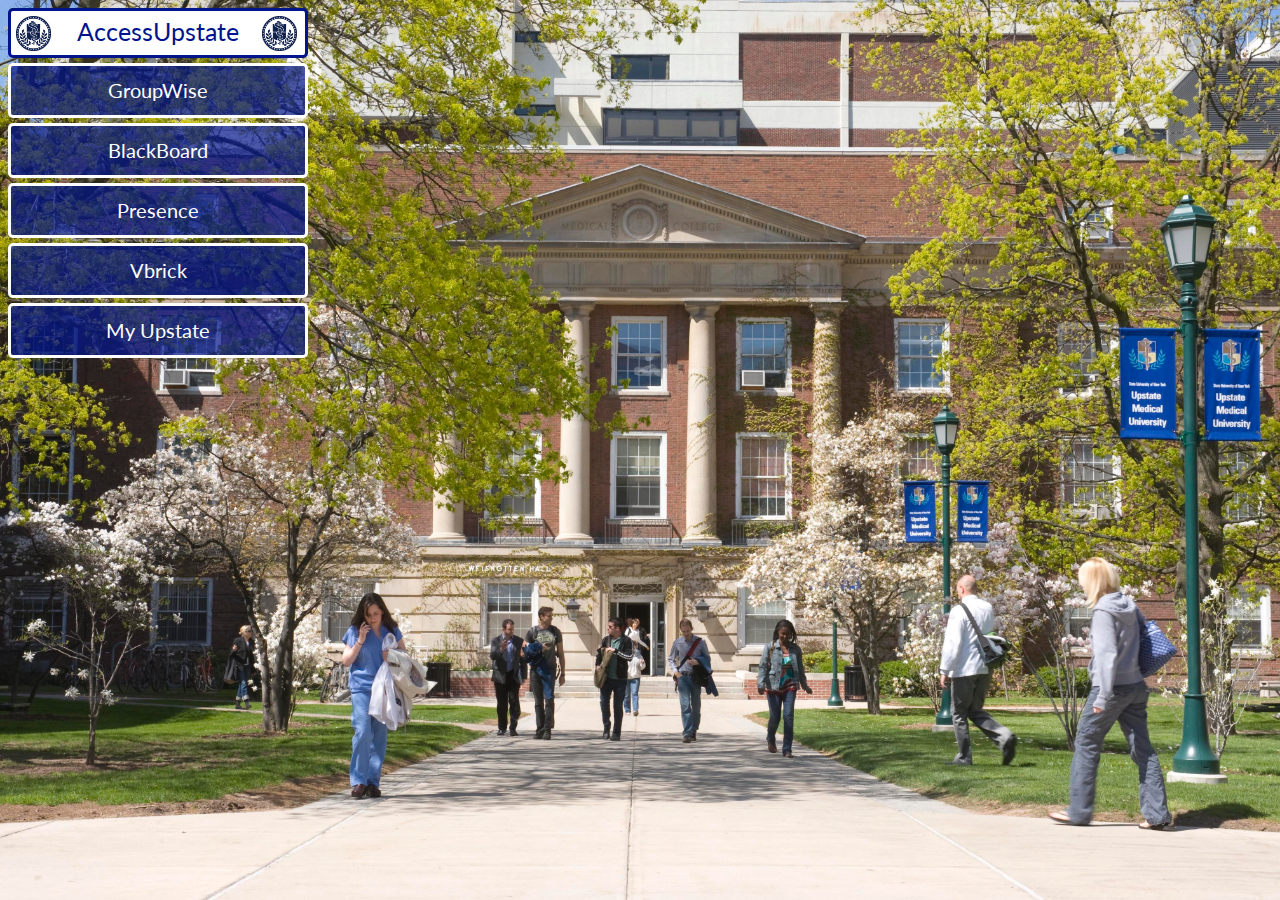
==== commit dfb0f660: "Updating files" ====
--- a/popup.html
+++ b/popup.html
@@ -5,8 +5,10 @@
     <link href="style/weather-icons.css" rel="stylesheet" type="text/css">
     <link rel='stylesheet' href='style/fullcalendar.css' />
     <meta name="viewport" content="width=device-width, initial-scale=1">
+    <script src="https://ajax.googleapis.com/ajax/libs/jquery/3.3.1/jquery.min.js"></script>
+    <script src="js/apiKeys.js"></script>
+    <script src='js/options.js'></script>
     <title>AccessUpstate </title>
-
     <body>
         <div class='header-pane row-distribution'>
             <div class="upstate-seal"></div>
@@ -28,6 +30,4 @@
         <script src='js/popuplink.js'></script>
     </body>
 
-
-
 </html>
--- a/style/popup-style.css
+++ b/style/popup-style.css
@@ -11,10 +11,6 @@
     --elementspacing: 5px;
     --main-color: rgba(0, 20, 140);
     --main-color-opaque: rgba(0, 20, 140, .7);
-    /*--main-color: rgba(78, 181, 241);*/
-    /*--main-color-opaque: rgba(78, 181, 241, .7);*/
-    /*--main-color: rgba(27, 35, 78);*/
-    /*--main-color-opaque: rgba(27, 35, 78, .6);*/
 }
 
 * {
@@ -133,4 +129,3 @@
     border-radius: 2em;
     background-color: white;
 }
-}
--- a/style/fullcalendar.css
+++ b/style/fullcalendar.css
@@ -30,8 +30,9 @@
     display: flex;
     color: white;
     text-align: center;
-    /*padding-top: .2em;*/
-    padding-bottom: .65em;
+    padding-top: .25em;
+    padding-bottom: 1.2em;
+    font-size: 13px;
 }
 .fc-highlight {
     /* when user is selecting cells */
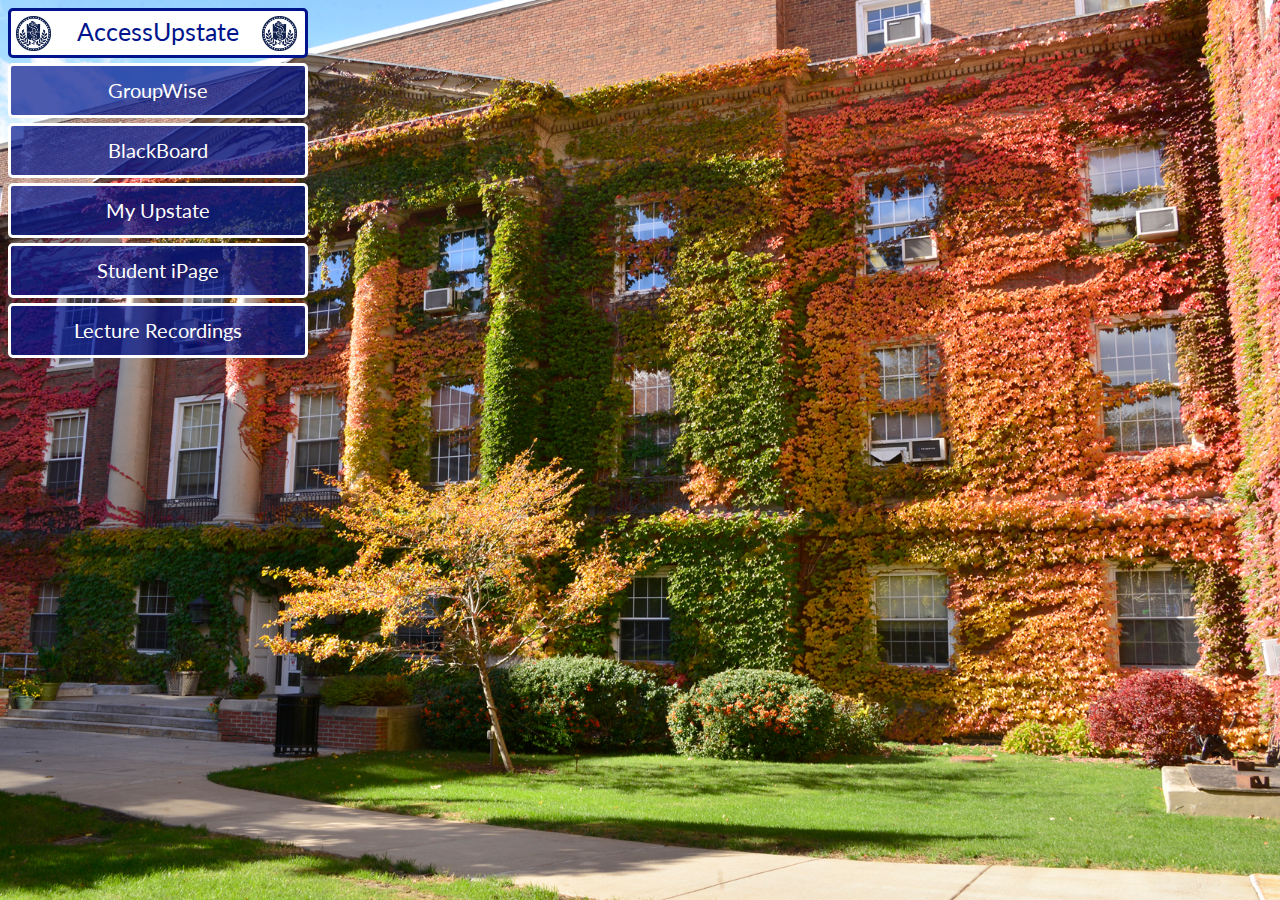
==== commit 92a81f48: "Working on background images and selecting icons" ====
--- a/popup.html
+++ b/popup.html
@@ -20,13 +20,14 @@
         <div class="container column-distribution">
             <a href="https://webmail.upstate.edu/gw/webacc" class="link-btn">GroupWise</a>
             <a href="https://bb.upstate.edu/" class="link-btn"> BlackBoard</a>
-            <a href="https://upstate.presence.io/" class="link-btn"> Presence </a>
-            <a href="https://upstate.rev.vbrick.com/#/login" class="link-btn">Vbrick</a>
             <a href="https://bannerweb.upstate.edu/" class="link-btn">My Upstate</a>
+            <a href="http://upstate.edu/currentstudents/student-ipage.php" class="link-btn"> Student iPage </a>
+            <a href="https://upstate.rev.vbrick.com/#/login" class="link-btn">Lecture Recordings</a>
         </div>
 
         </div>
         <script src="https://ajax.googleapis.com/ajax/libs/jquery/3.3.1/jquery.min.js"></script>
+        <script src='js/background.js'></script>
         <script src='js/popuplink.js'></script>
     </body>
 
--- a/style/fullcalendar.css
+++ b/style/fullcalendar.css
@@ -27,12 +27,15 @@
 /* Colors
 --------------------------------------------------------------------------------------------------*/
 .fc-center {
-    display: flex;
+    display: inline-block;
+    /*margin-left: auto;
+    margin-right: auto;*/
+    margin: 0 auto !important;
     color: white;
     text-align: center;
-    padding-top: .25em;
-    padding-bottom: 1.2em;
-    font-size: 13px;
+    padding-top: 3px;
+    padding-bottom: 8px;
+    font-size: 12px;
 }
 .fc-highlight {
     /* when user is selecting cells */
@@ -62,12 +65,12 @@
     box-sizing: border-box;
     /* dimensions */
     /*margin-top: auto; */
-    /*margin-bottom: auto;*/
+    margin-bottom: 14px;
     height: 2.1em;
     /*top: .15em;*/
     /*padding: 0 .6em;*/
     /* text & cursor */
-    font-size: 1em;
+    font-size: 14px;
     /* normalize */
     white-space: nowrap;
     border-radius: 0;
@@ -186,7 +189,9 @@
     /* same */
     margin-left: 0;
 }
-
+.fc-header {
+    padding: 0px;
+}
 /* Popover
 --------------------------------------------------------------------------------------------------*/
 .fc-header-title h2 {
@@ -993,8 +998,8 @@
 }
 
 .fc-toolbar.fc-header-toolbar {
-    margin-top: 8px;
-    margin-bottom: 4px;
+    margin-top: .6em;
+    margin-bottom: .2em;
 }
 
 .fc-toolbar.fc-footer-toolbar {
@@ -1353,6 +1358,7 @@
 */
 .fc-day-header {
     color: white !important;
+    font-size: 14px
     /*background-color: black;*/
 }
 .fc-center {
